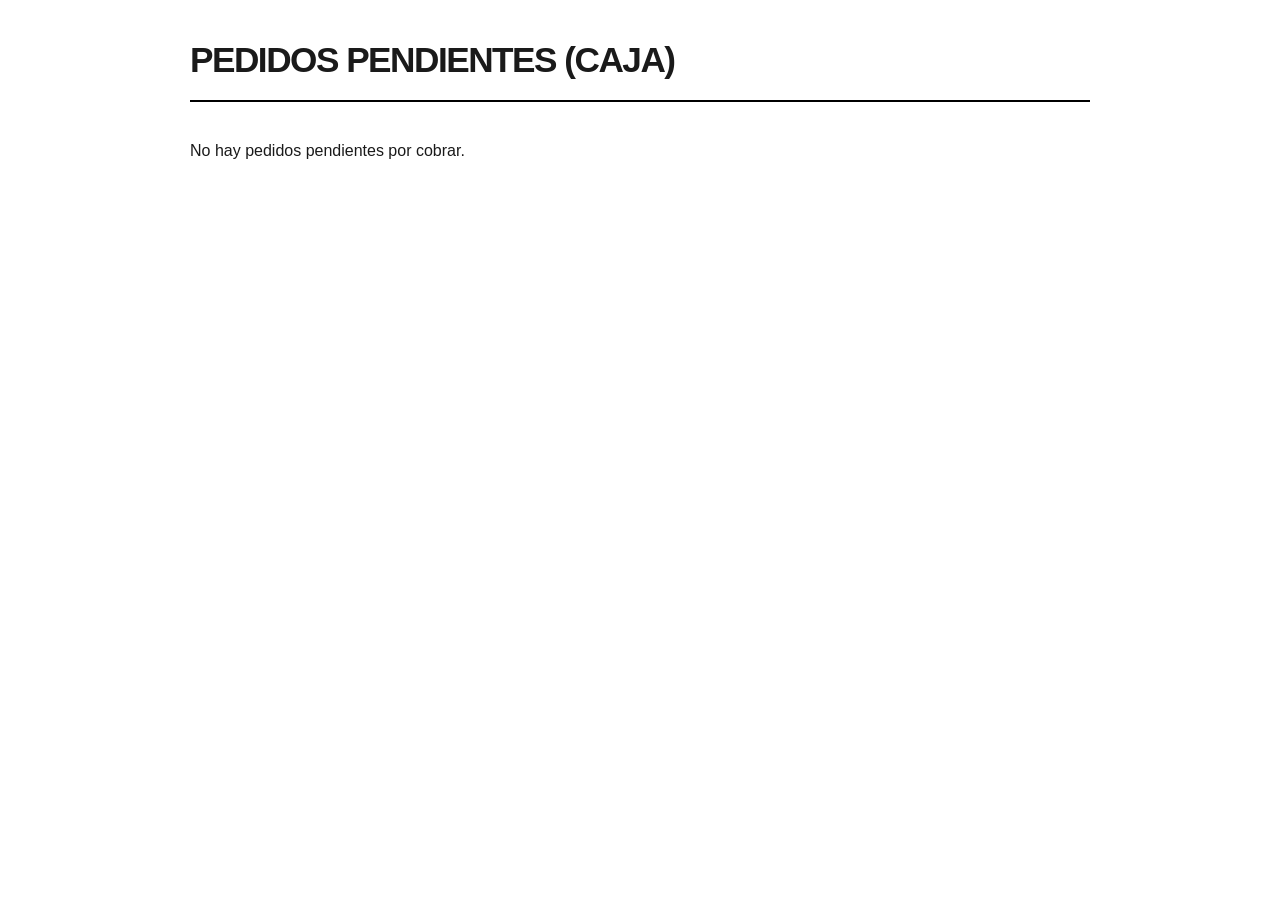
==== Cajero/cajero.html @ 2af8c9fd "commit 9" ====
<!DOCTYPE html>
<html lang="es">
<head>
    <meta charset="UTF-8">
    <title>Panel de Cajero</title>
    <link rel="stylesheet" href="cajero.style.css"> </head>
<body>
    <div class="contenedor">
        <header>
            <h1>Pedidos Pendientes (Caja)</h1>
        </header>

        <div id="lista-pedidos-caja">
            </div>
    </div>
    <script src="cajero.script.js"></script>
</body>
</html>
---- Cajero/cajero.style.css ----
/* --- BASES MINIMALISTAS --- */
* {
    margin: 0;
    padding: 0;
    box-sizing: border-box;
    font-family: 'Inter', 'Segoe UI', sans-serif;
}

body {
    background-color: #ffffff;
    color: #1a1a1a;
    padding: 40px 20px;
}

.contenedor {
    max-width: 900px;
    margin: 0 auto;
}

/* --- CABECERA --- */
header {
    border-bottom: 2px solid #000;
    margin-bottom: 40px;
    padding-bottom: 20px;
    display: flex;
    justify-content: space-between;
    align-items: flex-end;
}

h1 {
    font-size: 2.2rem;
    font-weight: 800;
    letter-spacing: -1.5px;
    text-transform: uppercase;
}

.status-badge {
    font-size: 0.8rem;
    background: #f0f0f0;
    padding: 5px 12px;
    border-radius: 20px;
    font-weight: 600;
    color: #666;
}

/* --- TARJETAS DE PEDIDOS --- */
.bloque-compra {
    background: #ffffff;
    border: 1px solid #eeeeee;
    border-radius: 15px;
    padding: 30px;
    margin-bottom: 25px;
    transition: all 0.3s ease;
    animation: slideUp 0.4s ease-out forwards;
}

.bloque-compra:hover {
    border-color: #000;
    box-shadow: 0 10px 30px rgba(0,0,0,0.05);
}

/* Info del Cliente */
.bloque-compra h3 {
    font-size: 1.4rem;
    margin-bottom: 15px;
    display: flex;
    align-items: center;
}

.bloque-compra h3::before {
    content: "";
    display: inline-block;
    width: 10px;
    height: 10px;
    background: #27ae60; /* Punto verde de "activo" */
    border-radius: 50%;
    margin-right: 12px;
}

/* Lista de Productos */
.detalle-productos {
    font-size: 1.1rem;
    color: #444;
    line-height: 1.8;
    margin-bottom: 20px;
    padding-left: 22px;
    border-left: 1px solid #eee;
}

/* Total */
.total-caja {
    font-size: 1.5rem;
    font-weight: 700;
    margin-bottom: 25px;
    color: #000;
}

/* --- BOTÓN DE ACCIÓN --- */
.btn-puntos { /* Reutilizamos el nombre de clase que ya tenías */
    width: 100%;
    background: #000;
    color: #fff;
    border: 2px solid #000;
    padding: 15px;
    border-radius: 10px;
    font-size: 1rem;
    font-weight: 600;
    cursor: pointer;
    text-transform: uppercase;
    letter-spacing: 1px;
    transition: all 0.3s ease;
}

.btn-puntos:hover {
    background: #fff;
    color: #000;
}

/* --- ESTADO VACÍO --- */
.vacio-msg {
    text-align: center;
    padding: 100px 0;
    color: #999;
    font-size: 1.2rem;
}

/* --- ANIMACIONES --- */
@keyframes slideUp {
    from { opacity: 0; transform: translateY(20px); }
    to { opacity: 1; transform: translateY(0); }
}

/* Responsivo */
@media (max-width: 600px) {
    h1 { font-size: 1.6rem; }
    .bloque-compra { padding: 20px; }
}
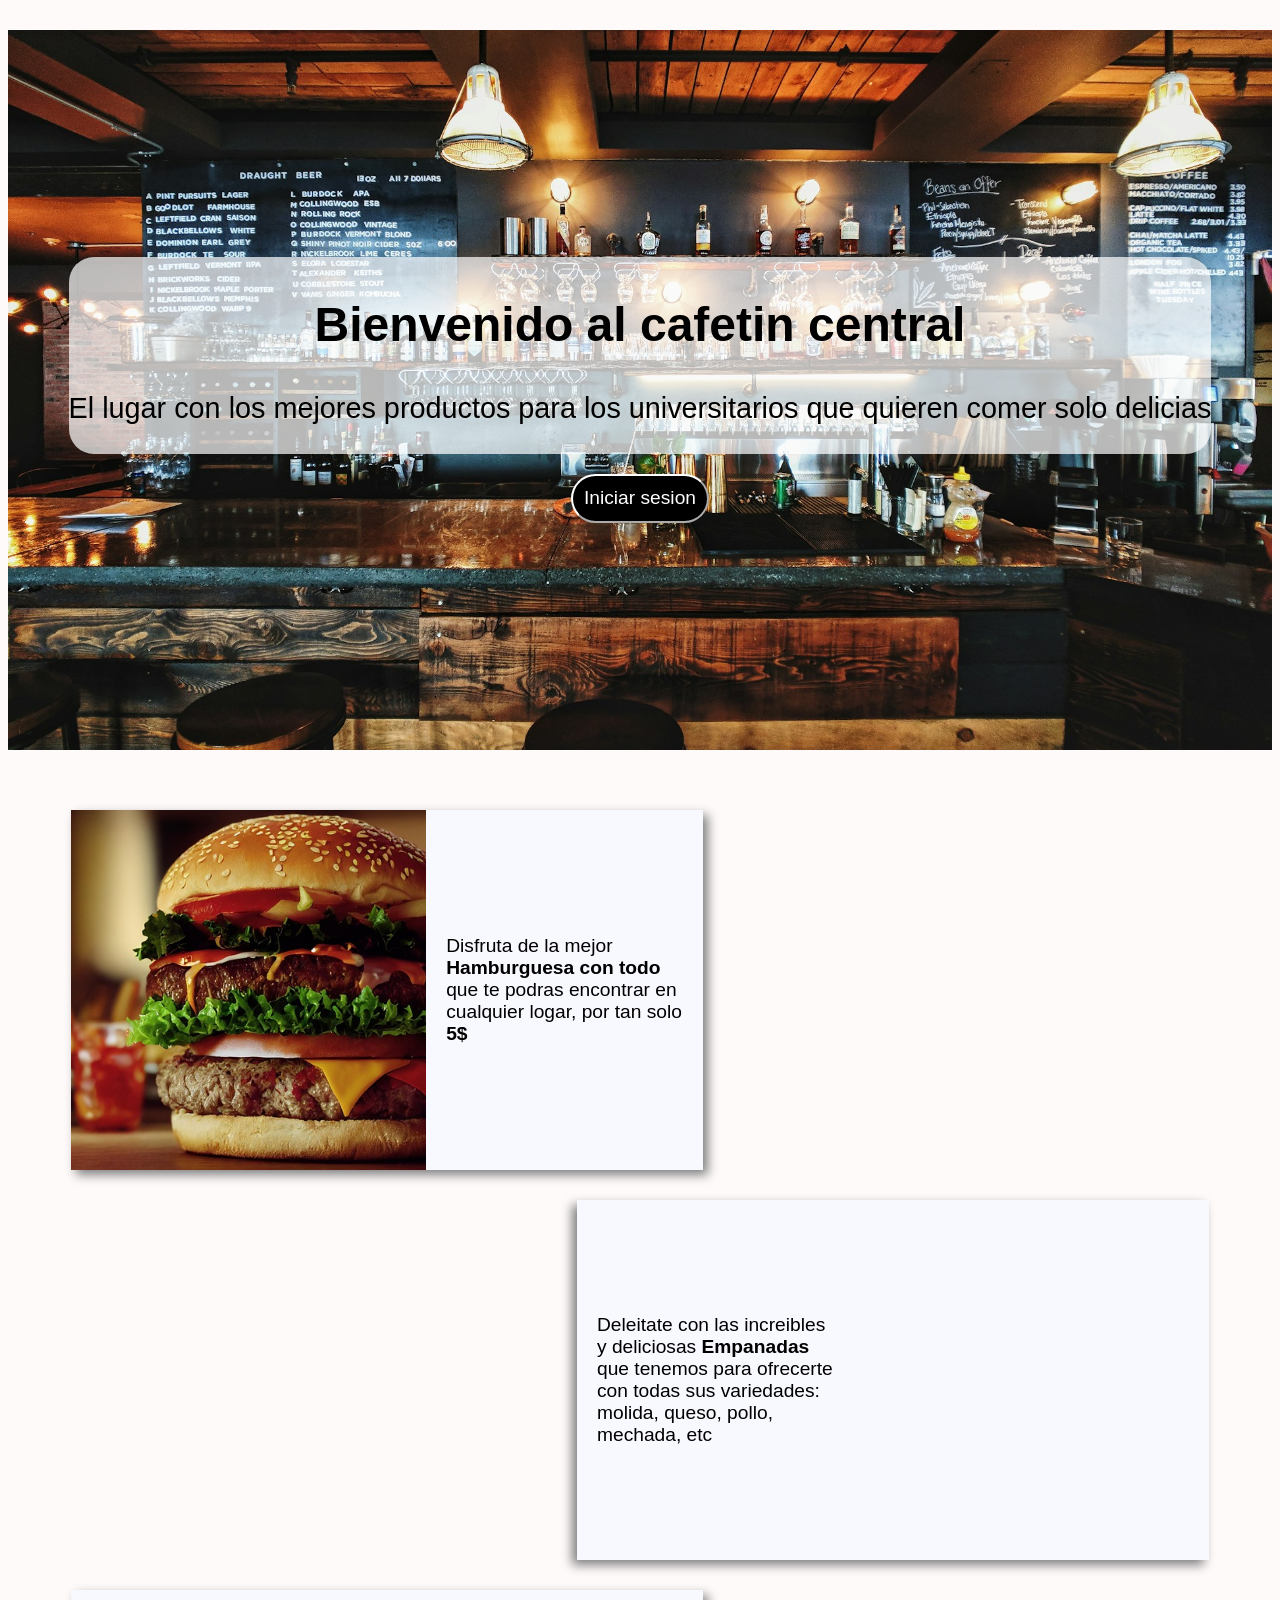
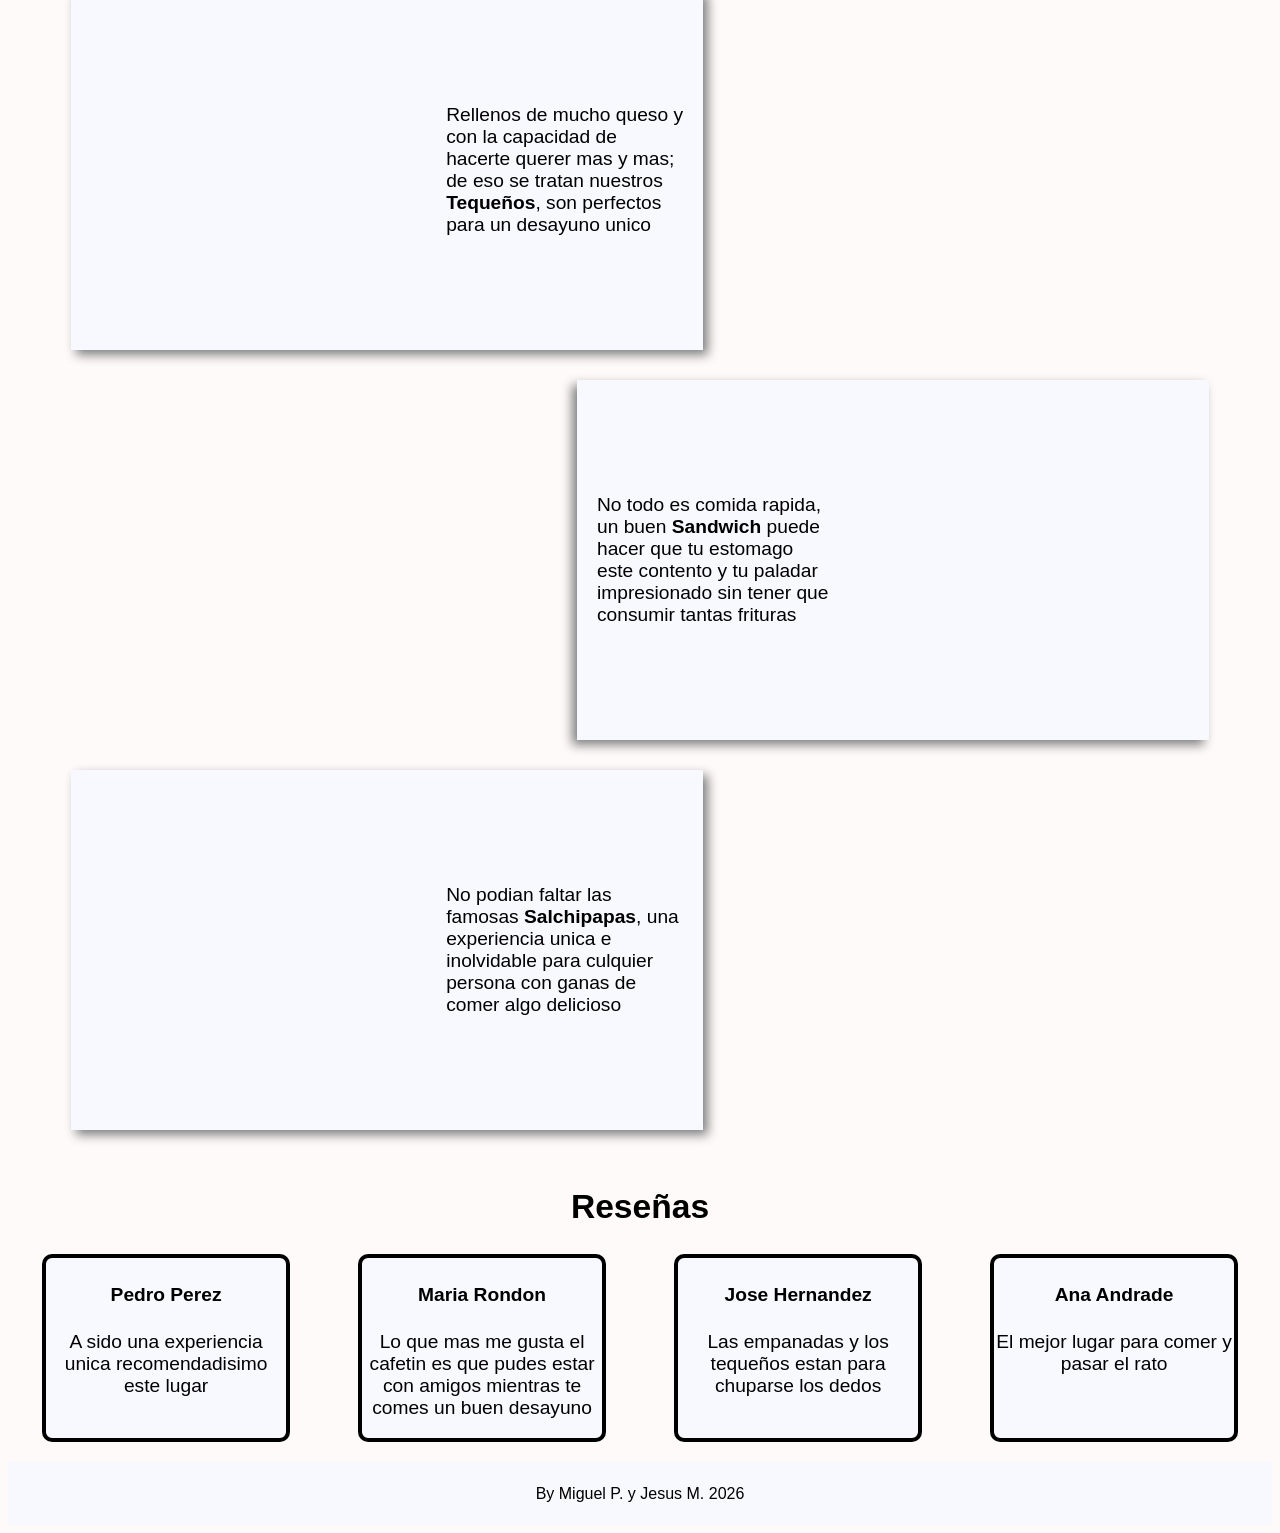
==== commit a9951a74: "commit 10" ====
--- a/Cajero/cajero.html
+++ b/Cajero/cajero.html
@@ -7,7 +7,9 @@
 <body>
     <div class="contenedor">
         <header>
+            <a href="#" id="cerrarSesion"> Cerrar sesion</a>
             <h1>Pedidos Pendientes (Caja)</h1>
+            <a href="facturas/facturas.html">Facturas</a>
         </header>
 
         <div id="lista-pedidos-caja">
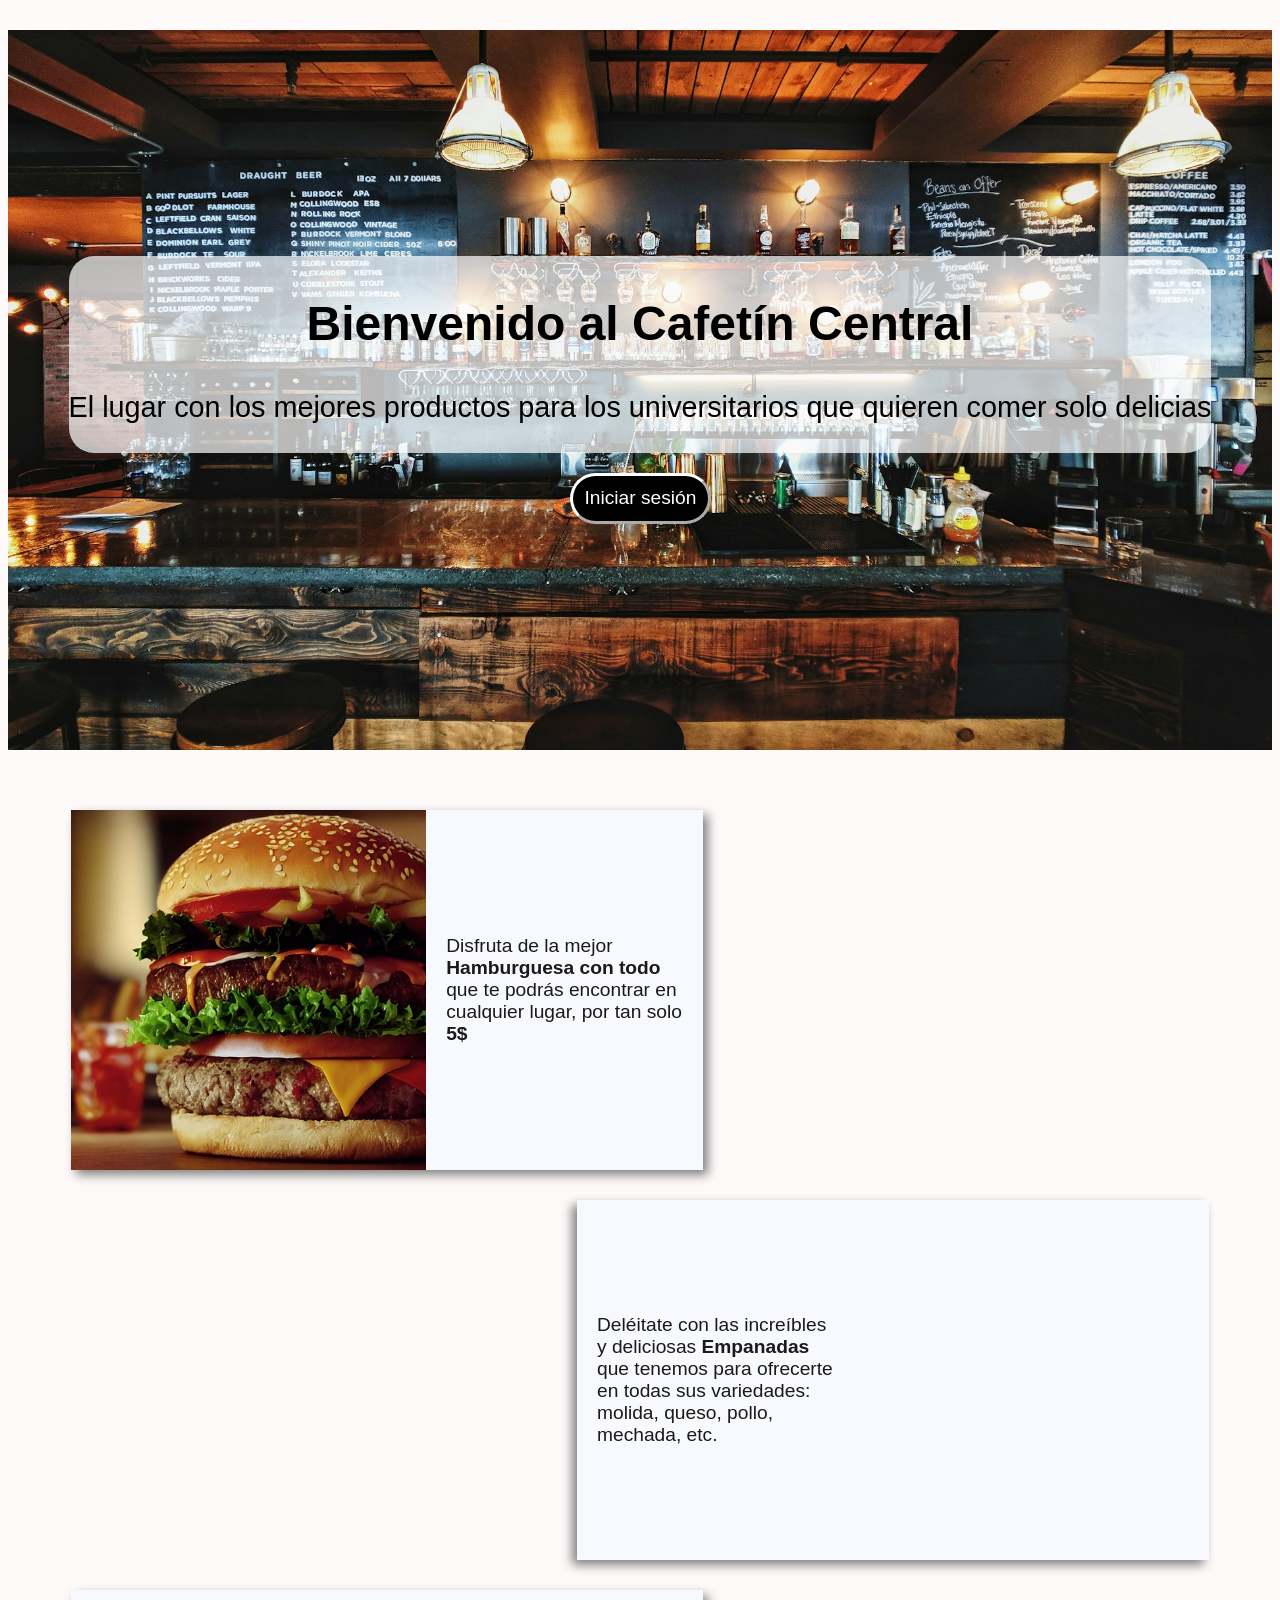
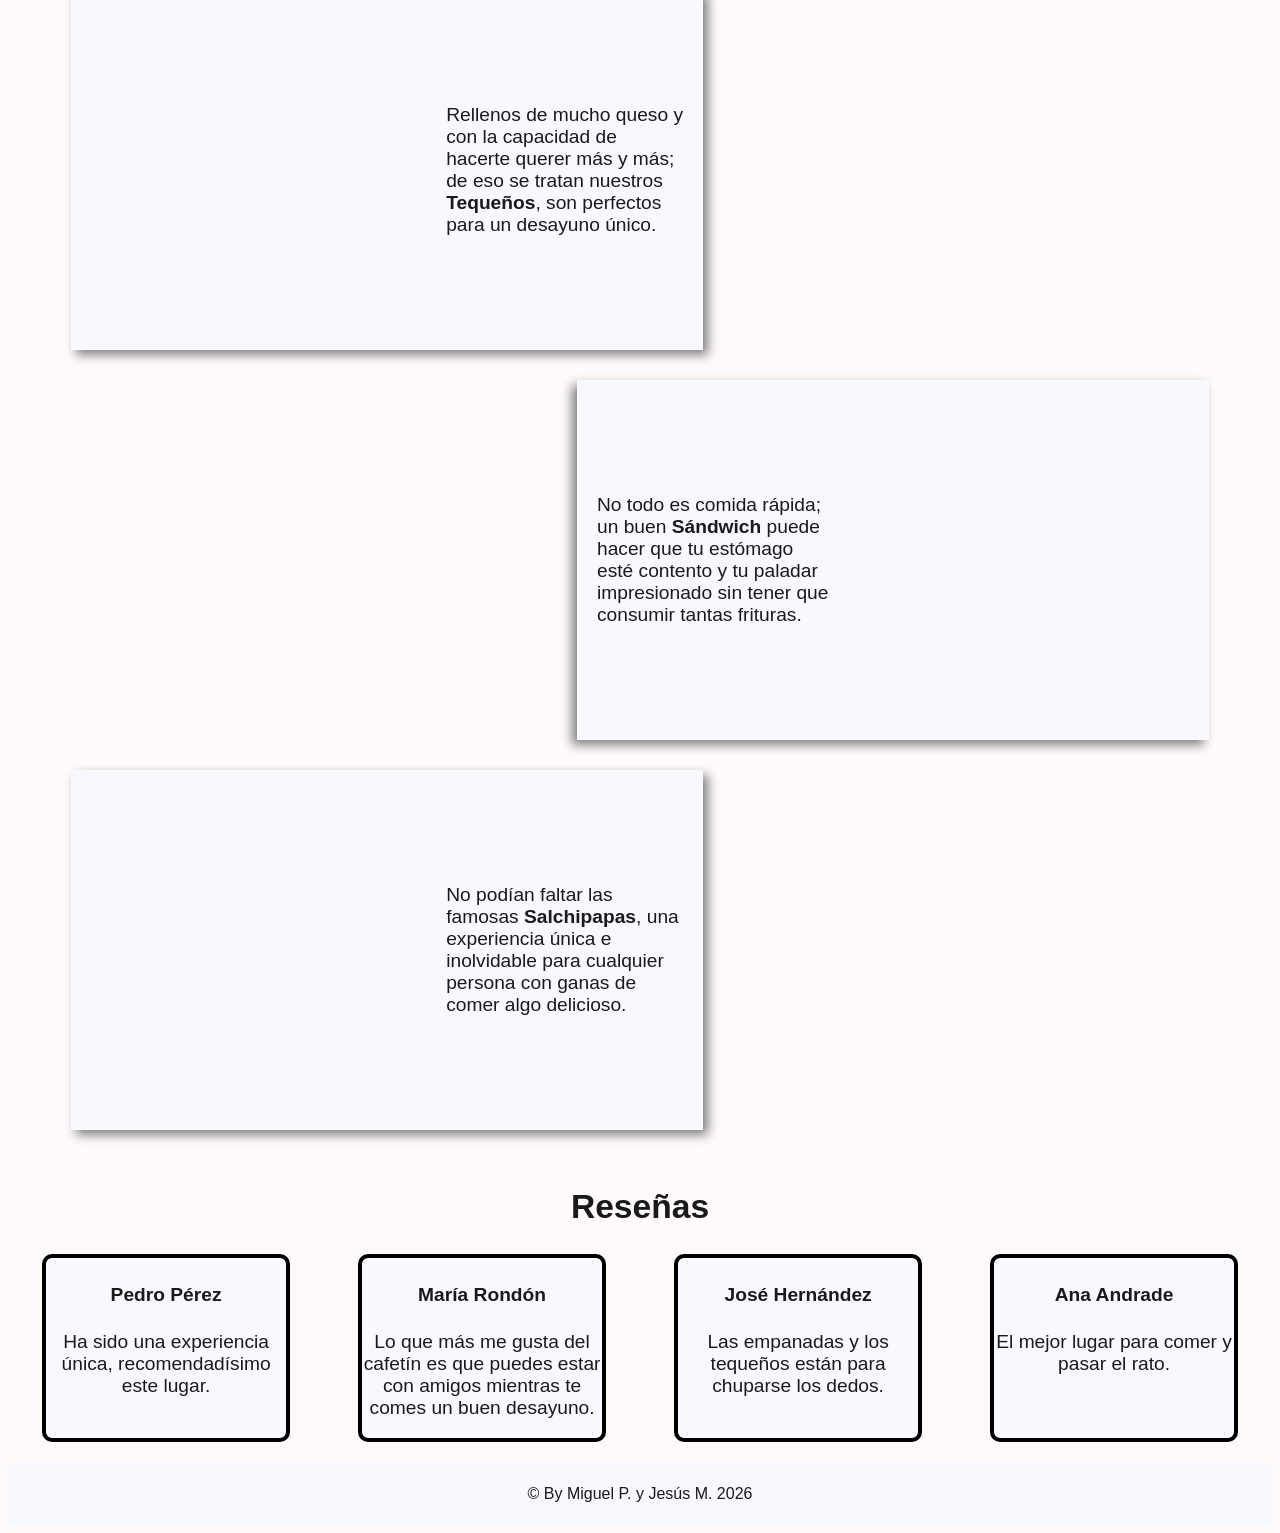
==== commit 9279d802: "commit 12" ====
--- a/Cajero/cajero.html
+++ b/Cajero/cajero.html
@@ -12,8 +12,7 @@
             <a href="facturas/facturas.html">Facturas</a>
         </header>
 
-        <div id="lista-pedidos-caja">
-            </div>
+        <div id="lista"></div>
     </div>
     <script src="cajero.script.js"></script>
 </body>
--- a/Cajero/cajero.style.css
+++ b/Cajero/cajero.style.css
@@ -1,9 +1,6 @@
-/* --- BASES MINIMALISTAS --- */
 * {
-    margin: 0;
-    padding: 0;
     box-sizing: border-box;
-    font-family: 'Inter', 'Segoe UI', sans-serif;
+    font-family: 'Segoe UI', Roboto, Helvetica, Arial, sans-serif;
 }
 
 body {
@@ -13,11 +10,10 @@
 }
 
 .contenedor {
-    max-width: 900px;
+    width: 80%;
     margin: 0 auto;
 }
 
-/* --- CABECERA --- */
 header {
     border-bottom: 2px solid #000;
     margin-bottom: 40px;
@@ -27,11 +23,23 @@
     align-items: flex-end;
 }
 
+a{
+    background: #000;
+    color: #fff;
+    border: none;
+    padding: 15px;
+    border-radius: 10px;
+    font-size: 1rem;
+    font-weight: 600;
+    cursor: pointer;
+    margin-bottom: 10px;
+	text-decoration: none;
+	
+}
+
 h1 {
-    font-size: 2.2rem;
+    font-size: 1.5rem;
     font-weight: 800;
-    letter-spacing: -1.5px;
-    text-transform: uppercase;
 }
 
 .status-badge {
@@ -43,7 +51,6 @@
     color: #666;
 }
 
-/* --- TARJETAS DE PEDIDOS --- */
 .bloque-compra {
     background: #ffffff;
     border: 1px solid #eeeeee;
@@ -52,6 +59,7 @@
     margin-bottom: 25px;
     transition: all 0.3s ease;
     animation: slideUp 0.4s ease-out forwards;
+	box-shadow: 10px 10px 0px #000;
 }
 
 .bloque-compra:hover {
@@ -59,7 +67,6 @@
     box-shadow: 0 10px 30px rgba(0,0,0,0.05);
 }
 
-/* Info del Cliente */
 .bloque-compra h3 {
     font-size: 1.4rem;
     margin-bottom: 15px;
@@ -72,22 +79,61 @@
     display: inline-block;
     width: 10px;
     height: 10px;
-    background: #27ae60; /* Punto verde de "activo" */
+    background: #27ae60;
     border-radius: 50%;
     margin-right: 12px;
 }
 
-/* Lista de Productos */
+.div1{
+	display: flex; 
+	justify-content: space-between; 
+	border-bottom: 2px solid #000; 
+	padding-bottom: 10px; 
+	margin-bottom: 15px;
+}
+
+.div2{
+	text-align: right; 
+	margin-top: 15px;
+}
+
+.div2 p{
+	font-size: 1.8rem; 
+	margin: 0;
+}
+
+.bloque-compra button{
+	width: 100%; 
+	background: #000; 
+	color: #fff; 
+	border: none; 
+	padding: 15px; 
+	font-weight: bold; 
+	cursor: pointer; 
+	margin-top: 15px; 
+	font-size: 1.1rem;
+}
+
 .detalle-productos {
     font-size: 1.1rem;
     color: #444;
-    line-height: 1.8;
     margin-bottom: 20px;
     padding-left: 22px;
     border-left: 1px solid #eee;
 }
 
-/* Total */
+ul{
+	padding: 0; 
+	list-style: none;
+}
+
+li {
+	font-size: 1.2rem; 
+	margin-bottom: 10px; 
+	border-bottom: 1px solid #eee; 
+	padding-bottom: 5px;
+}
+
 .total-caja {
     font-size: 1.5rem;
     font-weight: 700;
@@ -95,8 +141,7 @@
     color: #000;
 }
 
-/* --- BOTÓN DE ACCIÓN --- */
-.btn-puntos { /* Reutilizamos el nombre de clase que ya tenías */
+.btn-puntos { 
     width: 100%;
     background: #000;
     color: #fff;
@@ -106,8 +151,6 @@
     font-size: 1rem;
     font-weight: 600;
     cursor: pointer;
-    text-transform: uppercase;
-    letter-spacing: 1px;
     transition: all 0.3s ease;
 }
 
@@ -116,7 +159,6 @@
     color: #000;
 }
 
-/* --- ESTADO VACÍO --- */
 .vacio-msg {
     text-align: center;
     padding: 100px 0;
@@ -124,14 +166,22 @@
     font-size: 1.2rem;
 }
 
-/* --- ANIMACIONES --- */
 @keyframes slideUp {
-    from { opacity: 0; transform: translateY(20px); }
-    to { opacity: 1; transform: translateY(0); }
+    from { 
+		opacity: 0; 
+		transform: translateY(20px); 
+	}
+    to { 
+		opacity: 1; 
+		transform: translateY(0); 
+	}
 }
 
-/* Responsivo */
 @media (max-width: 600px) {
-    h1 { font-size: 1.6rem; }
-    .bloque-compra { padding: 20px; }
+    h1 { 
+		font-size: 1.6rem; 
+	}
+    .bloque-compra { 
+		padding: 20px; 
+	}
 }
